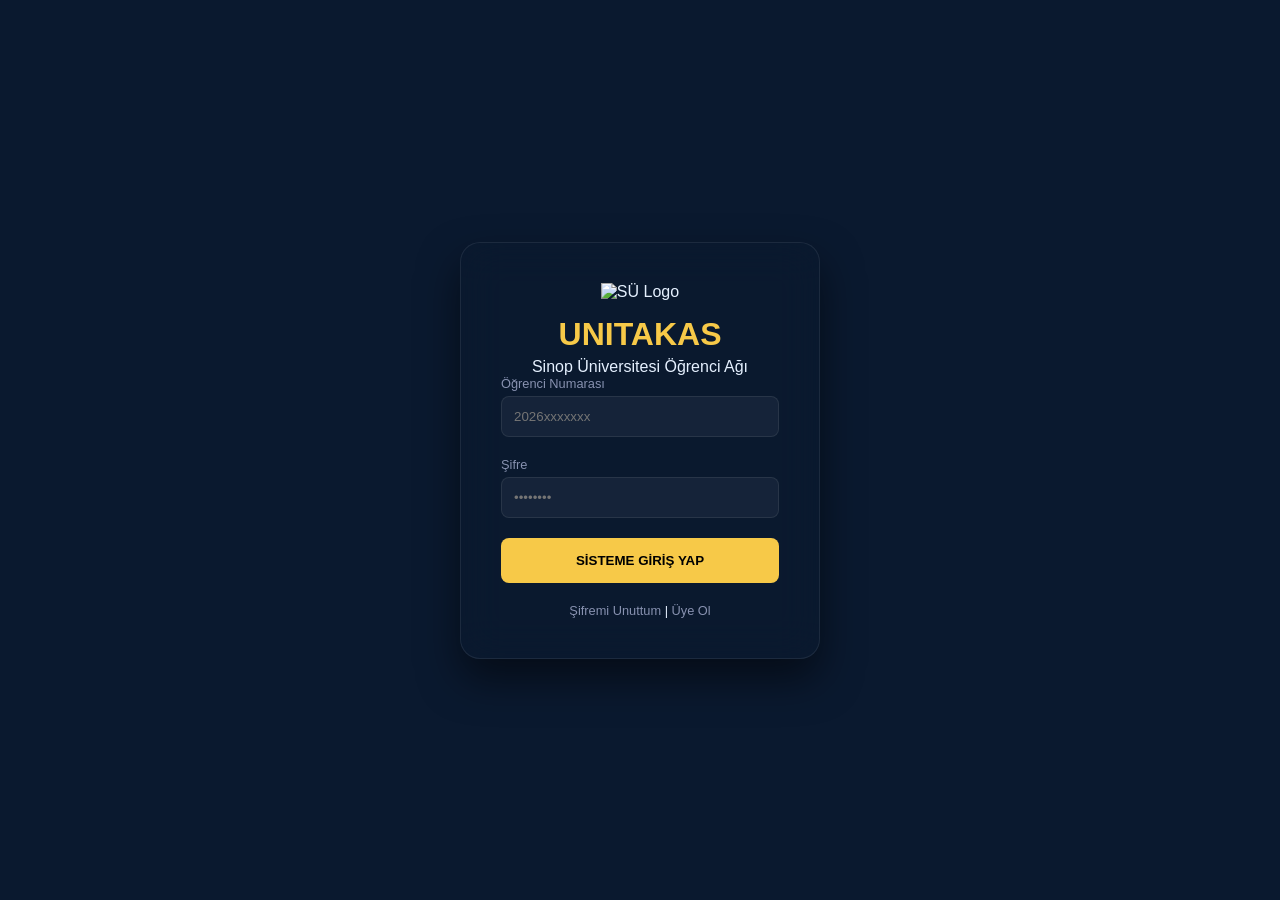
==== login.html @ 9d2e3ad5 "Add files via upload" ====
<!DOCTYPE html>
<html lang="tr">
<head>
    <meta charset="UTF-8">
    <title>Unitakas | Giriş Yap</title>
    <link rel="stylesheet" href="style.css">
</head>
<body class="auth-page">

    <div class="login-container">
        <div class="login-card">
            <div class="logo-area">
                <img src="https://upload.wikimedia.org/wikipedia/tr/thumb/8/8b/Sinop_%C3%9Cniversitesi_logosu.png/220px-Sinop_%C3%9Cniversitesi_logosu.png" alt="SÜ Logo">
                <h1>UNITAKAS</h1>
                <p>Sinop Üniversitesi Öğrenci Ağı</p>
            </div>
            
            <form action="index.html" method="GET">
                <div class="input-group">
                    <label>Öğrenci Numarası</label>
                    <input type="text" placeholder="2026xxxxxxx" required>
                </div>
                <div class="input-group">
                    <label>Şifre</label>
                    <input type="password" placeholder="••••••••" required>
                </div>
                <button type="submit" class="btn-login">SİSTEME GİRİŞ YAP</button>
            </form>
            
            <div class="login-footer">
                <a href="#">Şifremi Unuttum</a> | <a href="#">Üye Ol</a>
            </div>
        </div>
    </div>

</body>
</html>
---- style.css ----
/* --- Profesyonel Ayarlar & Değişkenler --- */
:root {
    --uni-dark-blue: #0A192F; /* Sinop Üni Kurumsal Koyu Mavi */
    --uni-gold: #F7C948;      /* Kurumsal Altın/Sarı Tonu */
    --uni-light-blue: #172A45; 
    --glass-bg: rgba(255, 255, 255, 0.04);
    --glass-border: rgba(255, 255, 255, 0.08);
    --text-primary: #E6F1FF;
    --text-secondary: #8892B0;
    --accent-glow: 0 0 15px rgba(23, 42, 69, 0.7);
    --transition-premium: all 0.4s cubic-bezier(0.23, 1, 0.32, 1);
    
    /* ARKA PLAN FOTOĞRAFI BURAYA! */
    --uni-bg-url: url('https://img.internethaber.com/rcm/1280x720/storage/files/images/2021/08/13/sinop-Gg4f_cover.jpg');
}

/* --- Global Reset & Background Management --- */
* {
    margin: 0;
    padding: 0;
    box-sizing: border-box;
    font-family: 'Calibre', 'San Francisco', 'SF Pro Text', sans-serif; /* Apple benzeri premium font */
}

body {
    background-color: var(--uni-dark-blue);
    color: var(--text-primary);
    overflow-x: hidden;
    position: relative;
    min-height: 100vh;
}

/* Gerçekçi Arka Plan ve Blur Efekti */
.bg-image-overlay {
    position: fixed;
    top: 0;
    left: 0;
    width: 100%;
    height: 100%;
    background-image: var(--uni-bg-url);
    background-size: cover;
    background-position: center;
    filter: blur(8px) brightness(0.4); /* Profesyonel derinlik ve karanlık */
    z-index: -1;
}

/* --- Header & Navbar (Advanced Glassmorphism) --- */
.main-header {
    position: fixed;
    top: 0;
    width: 100%;
    z-index: 1000;
    background: rgba(10, 25, 47, 0.85);
    backdrop-filter: blur(15px); /* Premium Cam Efekti */
    border-bottom: 1px solid var(--glass-border);
}

.navbar {
    display: flex;
    justify-content: space-between;
    align-items: center;
    padding: 0.8rem 6%;
}

.brand-container {
    display: flex;
    align-items: center;
    gap: 15px;
}

.uni-logo {
    height: 50px;
    filter: drop-shadow(0 0 5px rgba(255,255,255,0.3));
}

.logo-text {
    display: flex;
    flex-direction: column;
}

.uni-name {
    font-size: 0.8rem;
    color: var(--uni-gold);
    font-weight: 600;
    letter-spacing: 1px;
}

.app-name {
    font-size: 1.6rem;
    font-weight: 800;
    letter-spacing: -1px;
    background: linear-gradient(135deg, #fff, var(--text-secondary));
    -webkit-background-clip: text;
    -webkit-text-fill-color: transparent;
}

.beta-tag {
    font-size: 0.7rem;
    color: var(--uni-gold);
    border: 1px solid var(--uni-gold);
    padding: 2px 5px;
    border-radius: 4px;
    vertical-align: super;
}

.nav-links {
    display: flex;
    align-items: center;
    list-style: none;
    gap: 30px;
}

.nav-links a {
    text-decoration: none;
    color: var(--text-secondary);
    font-weight: 500;
    font-size: 0.95rem;
    transition: var(--transition-premium);
    display: flex;
    align-items: center;
    gap: 8px;
}

.nav-links a:hover {
    color: #fff;
    transform: translateY(-2px);
}

.notification-icon a {
    position: relative;
    font-size: 1.2rem;
}

.badge {
    position: absolute;
    top: -8px;
    right: -10px;
    background: red;
    color: white;
    font-size: 0.7rem;
    padding: 2px 6px;
    border-radius: 50%;
}

.user-profile {
    display: flex;
    align-items: center;
    gap: 10px;
    background: var(--glass-bg);
    padding: 5px 15px;
    border-radius: 20px;
    border: 1px solid var(--glass-border);
    cursor: pointer;
}

.avatar {
    width: 35px;
    height: 35px;
    border-radius: 50%;
    border: 2px solid var(--uni-gold);
}

/* --- Main Structure & Layout --- */
.super-container {
    display: grid;
    grid-template-columns: 280px 1fr;
    gap: 40px;
    padding: 120px 6% 60px 6%;
    max-width: 1800px;
    margin: 0 auto;
}

/* --- Advanced Filter Panel (Glass-Card) --- */
.advanced-filter-panel {
    background: var(--glass-bg);
    backdrop-filter: blur(10px);
    border-radius: 20px;
    border: 1px solid var(--glass-border);
    padding: 25px;
    height: fit-content;
    position: sticky;
    top: 100px;
}

.advanced-filter-panel h3 {
    color: #fff;
    font-size: 1.1rem;
    margin-bottom: 25px;
    border-bottom: 1px solid var(--glass-border);
    padding-bottom: 10px;
}

.filter-group {
    margin-bottom: 20px;
}

.filter-group label {
    display: block;
    color: var(--text-secondary);
    font-size: 0.85rem;
    margin-bottom: 8px;
    font-weight: 500;
}

.filter-group select, .filter-group input[type="number"] {
    width: 100%;
    padding: 12px;
    background: var(--uni-light-blue);
    border: 1px solid var(--glass-border);
    border-radius: 8px;
    color: #fff;
}

.btn-apply-filter {
    width: 100%;
    padding: 12px;
    background: linear-gradient(135deg, var(--uni-gold), #b59410);
    border: none;
    border-radius: 8px;
    color: var(--uni-dark-blue);
    font-weight: 700;
    cursor: pointer;
    transition: var(--transition-premium);
}

.btn-apply-filter:hover {
    box-shadow: 0 0 15px rgba(247, 201, 72, 0.4);
}

.uni-stats {
    margin-top: 30px;
    font-size: 0.8rem;
    color: var(--text-secondary);
}

.stat-item {
    margin-bottom: 8px;
}

/* --- Main Content & Premium Grid --- */
.hero-premium {
    background: rgba(23, 42, 69, 0.6);
    padding: 40px;
    border-radius: 20px;
    border: 1px solid var(--glass-border);
    margin-bottom: 40px;
}

.hero-premium h1 {
    font-size: 2.8rem;
    font-weight: 800;
    letter-spacing: -1px;
    margin-bottom: 10px;
}

.hero-search-advanced {
    display: flex;
    align-items: center;
    background: #fff;
    border-radius: 12px;
    padding: 5px 10px;
    margin-top: 25px;
}

.hero-search-advanced i { color: #8892B0; padding: 10px; }

.hero-search-advanced input {
    flex: 1;
    border: none;
    padding: 15px;
    font-size: 1rem;
}

.btn-premium-search {
    background: var(--uni-dark-blue);
    color: white;
    border: none;
    padding: 15px 25px;
    border-radius: 8px;
    cursor: pointer;
    font-weight: 600;
}

.section-header {
    display: flex;
    justify-content: space-between;
    margin-bottom: 25px;
}

.section-header h2 { color: #fff; }

.premium-grid {
    display: grid;
    grid-template-columns: repeat(auto-fill, minmax(320px, 1fr));
    gap: 30px;
}

/* --- PREMIUM İLAN KARTI (Advanced Realism) --- */
.premium-card {
    background: var(--glass-bg);
    border-radius: 16px;
    border: 1px solid var(--glass-border);
    overflow: hidden;
    transition: var(--transition-premium);
}

.premium-card:hover {
    transform: translateY(-10px) scale(1.02);
    border-color: rgba(247, 201, 72, 0.2);
    box-shadow: 0 20px 30px -10px rgba(2, 12, 27, 0.7);
}

.card-image-wrapper {
    position: relative;
    height: 200px;
}

.card-image-wrapper img {
    width: 100%; height: 100%; object-fit: cover;
}

.uni-tag {
    position: absolute;
    top: 15px; left: 15px;
    background: rgba(10, 25, 47, 0.9);
    color: var(--uni-gold);
    font-size: 0.75rem;
    padding: 5px 10px;
    border-radius: 20px;
    backdrop-filter: blur(5px);
}

.card-premium-details { padding: 20px; }

.seller-info {
    display: flex; align-items: center; gap: 8px;
    margin-bottom: 12px; color: var(--text-secondary); font-size: 0.8rem;
}

.seller-info .avatar { border: 1px solid var(--text-secondary); }

.card-premium-details h3 {
    color: #fff; font-size: 1.2rem; margin-bottom: 8px; font-weight: 600;
}

.description { color: var(--text-secondary); font-size: 0.9rem; margin-bottom: 15px; height: 40px; overflow: hidden;}

.card-footer {
    display: flex; justify-content: space-between; align-items: center;
    border-top: 1px solid var(--glass-border); padding-top: 15px;
}

.premium-price { font-size: 1.4rem; color: #fff; font-weight: 800; }

.btn-premium-action {
    background: transparent; border: 2px solid var(--uni-gold);
    color: var(--uni-gold); padding: 8px 18px; border-radius: 8px;
    cursor: pointer; font-weight: 600; transition: var(--transition-premium);
}

.btn-premium-action:hover {
    background: rgba(247, 201, 72, 0.1);
    box-shadow: 0 0 10px rgba(247, 201, 72, 0.2);
}

/* --- Footer --- */
.uni-footer {
    text-align: center;
    padding: 30px;
    color: var(--text-secondary);
    font-size: 0.8rem;
    margin-top: 60px;
    border-top: 1px solid var(--glass-border);
}
/* Giriş Sayfası Özel Tasarımı */
.auth-page {
    height: 100vh;
    display: flex;
    align-items: center;
    justify-content: center;
    background: var(--uni-dark-blue);
    background-image: var(--uni-bg-url); /* Aynı arka plan */
    background-size: cover;
}

.login-container {
    width: 100%;
    max-width: 400px;
    padding: 20px;
}

.login-card {
    background: rgba(10, 25, 47, 0.8);
    backdrop-filter: blur(20px);
    border: 1px solid var(--glass-border);
    padding: 40px;
    border-radius: 20px;
    text-align: center;
    box-shadow: 0 20px 40px rgba(0,0,0,0.5);
}

.logo-area img {
    height: 80px;
    margin-bottom: 15px;
}

.logo-area h1 {
    color: var(--uni-gold);
    margin-bottom: 5px;
}

.input-group {
    text-align: left;
    margin-bottom: 20px;
}

.input-group label {
    display: block;
    color: var(--text-secondary);
    margin-bottom: 5px;
    font-size: 0.8rem;
}

.input-group input {
    width: 100%;
    padding: 12px;
    background: rgba(255,255,255,0.05);
    border: 1px solid var(--glass-border);
    border-radius: 8px;
    color: white;
}

.btn-login {
    width: 100%;
    padding: 15px;
    background: var(--uni-gold);
    border: none;
    border-radius: 8px;
    font-weight: 800;
    cursor: pointer;
    transition: 0.3s;
}

.btn-login:hover {
    background: #fff;
    transform: scale(1.02);
}

.login-footer {
    margin-top: 20px;
    font-size: 0.8rem;
}

.login-footer a {
    color: var(--text-secondary);
    text-decoration: none;
}
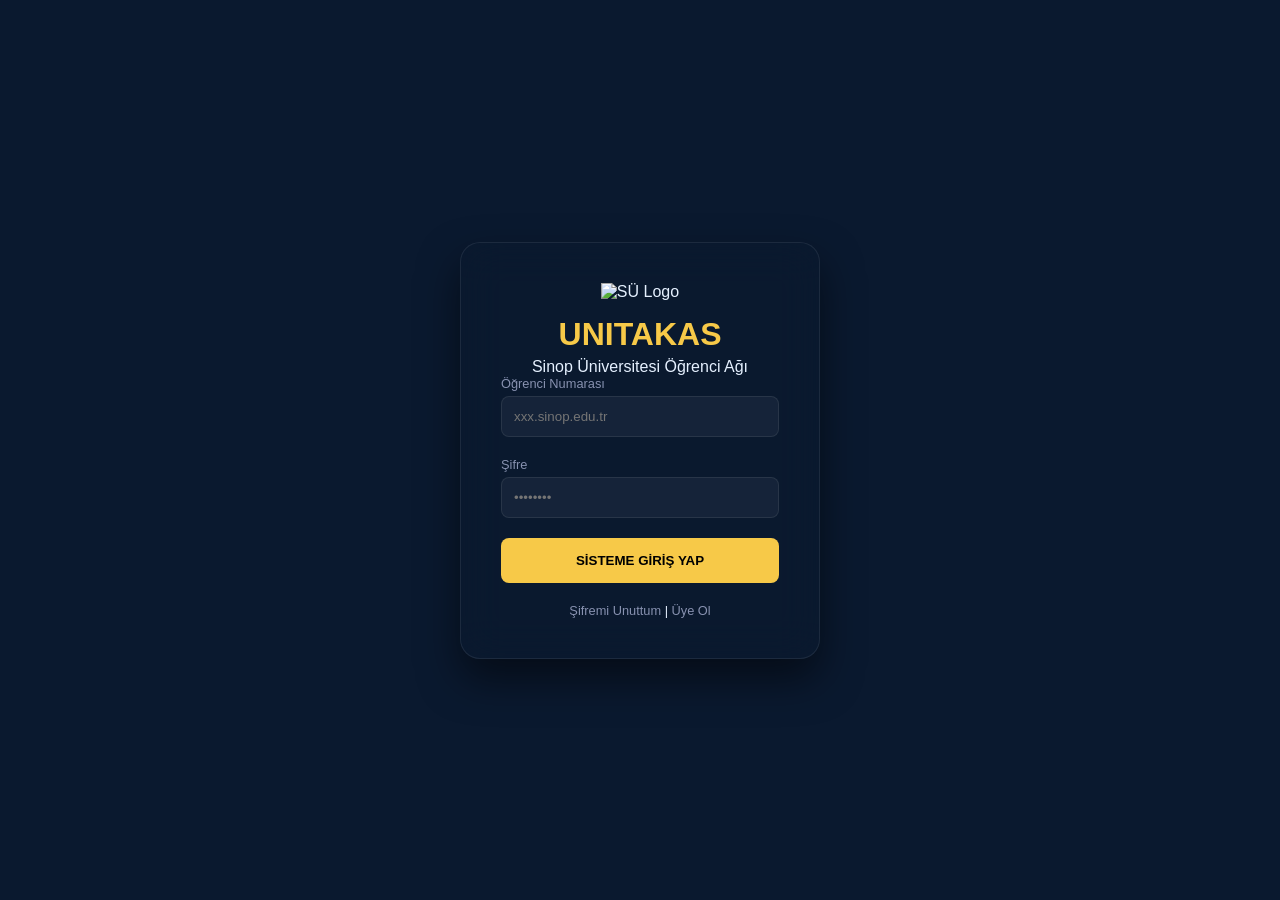
==== commit 3e38a3d4: "Update login.html" ====
--- a/login.html
+++ b/login.html
@@ -18,7 +18,7 @@
             <form action="index.html" method="GET">
                 <div class="input-group">
                     <label>Öğrenci Numarası</label>
-                    <input type="text" placeholder="2026xxxxxxx" required>
+                    <input type="text" placeholder="xxx.sinop.edu.tr" required>
                 </div>
                 <div class="input-group">
                     <label>Şifre</label>
@@ -34,4 +34,4 @@
     </div>
 
 </body>
-</html>+</html>
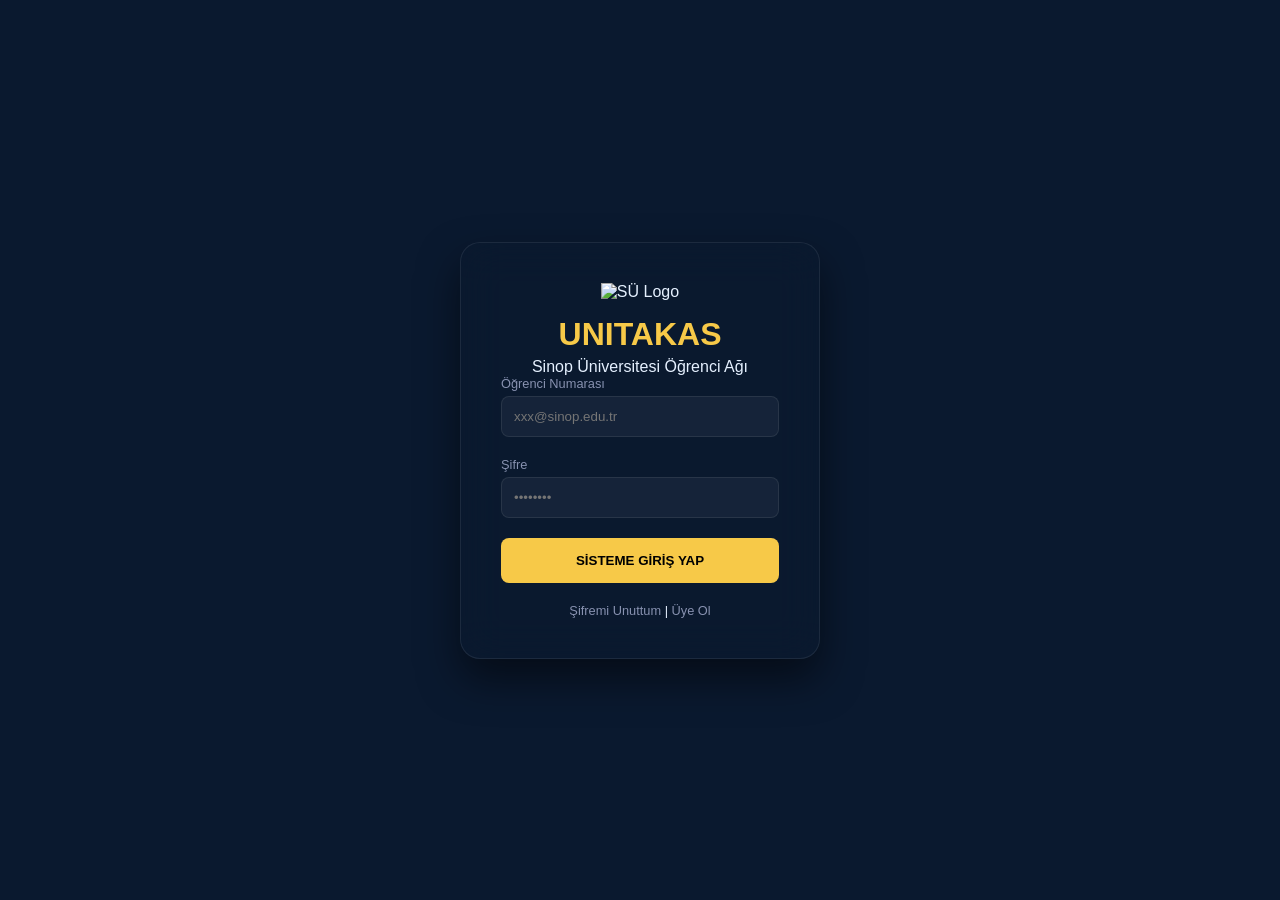
==== commit 604e76c1: "Update login.html" ====
--- a/login.html
+++ b/login.html
@@ -18,7 +18,7 @@
             <form action="index.html" method="GET">
                 <div class="input-group">
                     <label>Öğrenci Numarası</label>
-                    <input type="text" placeholder="xxx.sinop.edu.tr" required>
+                    <input type="text" placeholder="xxx@sinop.edu.tr" required>
                 </div>
                 <div class="input-group">
                     <label>Şifre</label>
